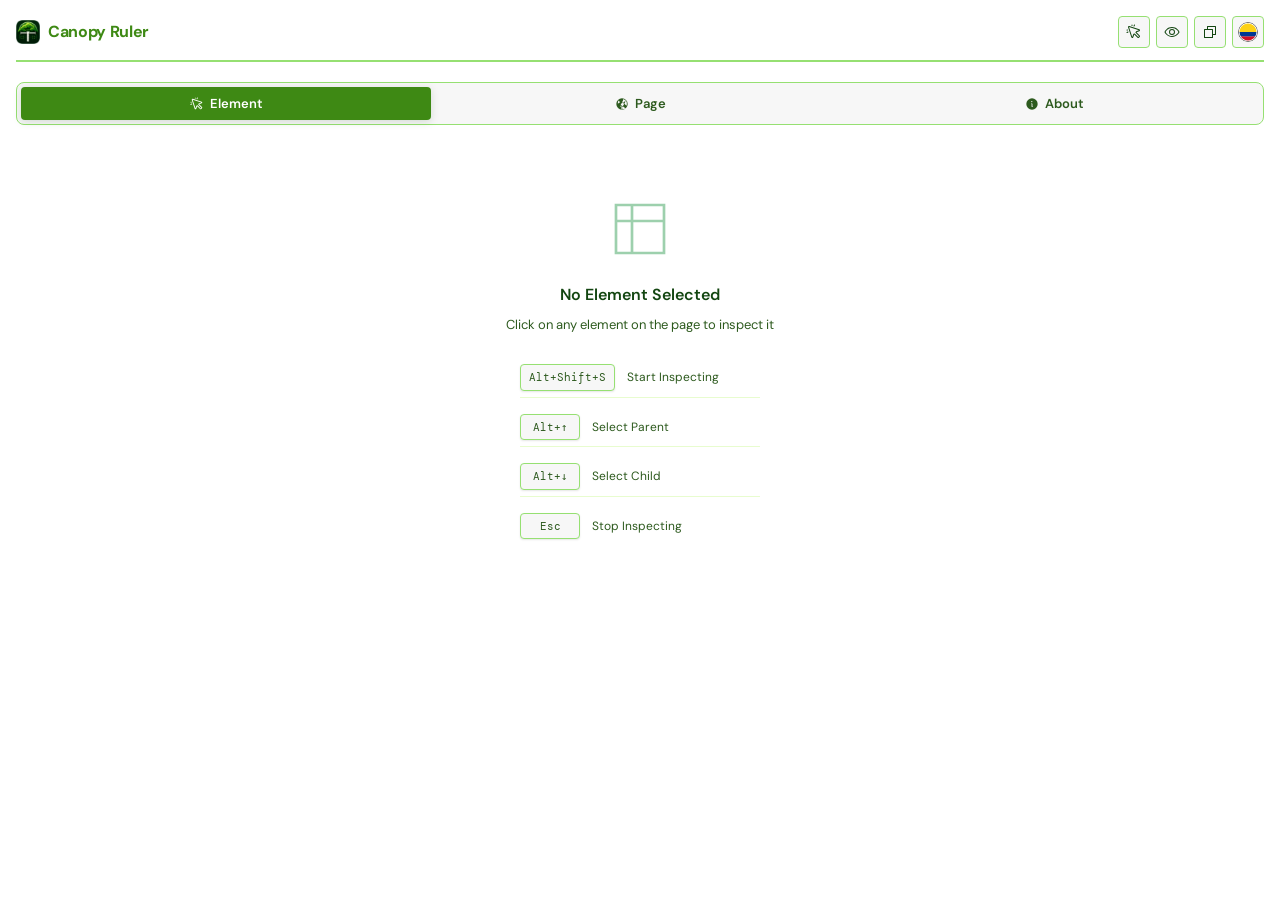
==== sidepanel/index.html @ a096dd89 "Canopy Chrome Extension" ====
<!DOCTYPE html>
<html>
<head>
    <meta charset="utf-8">
    <title>Canopy Ruler</title>
    <link rel="stylesheet" href="styles.css">
    <link rel="preconnect" href="https://fonts.googleapis.com">
    <link rel="preconnect" href="https://fonts.gstatic.com" crossorigin>
    <link href="https://fonts.googleapis.com/css2?family=DM+Sans:ital,opsz,wght@0,9..40,100..1000;1,9..40,100..1000&family=DM+Mono:ital,wght@0,300..500;1,300..500&display=swap" rel="stylesheet">
</head>
<body>
    <div class="container">
        <!-- Header -->
        <div class="header">
            <div class="logo">
                <img src="../images/icon64.png" width="24" height="24" alt="Canopy Ruler" style="display:block;" onerror="this.style.display='none';this.nextElementSibling.style.display='block';">
                <svg xmlns="http://www.w3.org/2000/svg" width="24" height="24" viewBox="0 0 256 256" fill="currentColor" style="display:none;">
                    <path d="M235.32,73.37,182.63,20.69a16,16,0,0,0-22.63,0L20.68,160a16,16,0,0,0,0,22.63l52.69,52.68a16,16,0,0,0,22.63,0L235.32,96A16,16,0,0,0,235.32,73.37ZM84.68,224,32,171.31l32-32,26.34,26.35a8,8,0,0,0,11.32-11.32L75.31,128,96,107.31l26.34,26.35a8,8,0,0,0,11.32-11.32L107.31,96,128,75.31l26.34,26.35a8,8,0,0,0,11.32-11.32L139.31,64l32-32L224,84.69Z"/>
                </svg>
                <span class="title">Canopy Ruler</span>
            </div>
            <div class="actions">
                <button class="btn btn-inspect" id="btn-inspect" title="Start Inspecting">
                    <svg xmlns="http://www.w3.org/2000/svg" width="16" height="16" viewBox="0 0 256 256" fill="currentColor">
                        <path d="M88,24V16a8,8,0,0,1,16,0v8a8,8,0,0,1-16,0ZM16,104h8a8,8,0,0,0,0-16H16a8,8,0,0,0,0,16ZM124.42,39.16a8,8,0,0,0,10.74-3.58l8-16a8,8,0,0,0-14.31-7.16l-8,16A8,8,0,0,0,124.42,39.16Zm-96,81.69-16,8a8,8,0,0,0,7.16,14.31l16-8a8,8,0,1,0-7.16-14.31ZM219.31,184a16,16,0,0,1,0,22.63l-12.68,12.68a16,16,0,0,1-22.63,0L132.7,168,115,214.09c0,.1-.08.21-.13.32a15.83,15.83,0,0,1-14.6,9.59l-.79,0a15.83,15.83,0,0,1-14.41-11L32.8,52.92A16,16,0,0,1,52.92,32.8L213,85.07a16,16,0,0,1,1.41,29.8l-.32.13L168,132.69ZM208,195.31,156.69,144h0a16,16,0,0,1,4.93-26l.32-.14,45.95-17.64L48,48l52.2,159.86,17.65-46c0-.11.08-.22.13-.33a16,16,0,0,1,11.69-9.34,16.72,16.72,0,0,1,3-.28,16,16,0,0,1,11.3,4.69L195.31,208Z"/>
                    </svg>
                </button>
                <button class="btn" id="btn-xray" title="Toggle X-Ray Mode">
                    <svg xmlns="http://www.w3.org/2000/svg" width="16" height="16" viewBox="0 0 256 256" fill="currentColor">
                        <path d="M247.31,124.76c-.35-.79-8.82-19.58-27.65-38.41C194.57,61.26,162.88,48,128,48S61.43,61.26,36.34,86.35C17.51,105.18,9,124,8.69,124.76a8,8,0,0,0,0,6.5c.35.79,8.82,19.57,27.65,38.4C61.43,194.74,93.12,208,128,208s66.57-13.26,91.66-38.34c18.83-18.83,27.3-37.61,27.65-38.4A8,8,0,0,0,247.31,124.76ZM128,192c-30.78,0-57.67-11.19-79.93-33.25A133.47,133.47,0,0,1,25,128,133.33,133.33,0,0,1,48.07,97.25C70.33,75.19,97.22,64,128,64s57.67,11.19,79.93,33.25A133.46,133.46,0,0,1,231.05,128C223.84,141.46,192.43,192,128,192Zm0-112a48,48,0,1,0,48,48A48.05,48.05,0,0,0,128,80Zm0,80a32,32,0,1,1,32-32A32,32,0,0,1,128,160Z"/>
                    </svg>
                </button>
                <button class="btn" id="btn-copy" title="Copy CSS">
                    <svg xmlns="http://www.w3.org/2000/svg" width="16" height="16" viewBox="0 0 256 256" fill="currentColor">
                        <path d="M216,32H88a8,8,0,0,0-8,8V80H40a8,8,0,0,0-8,8V216a8,8,0,0,0,8,8H168a8,8,0,0,0,8-8V176h40a8,8,0,0,0,8-8V40A8,8,0,0,0,216,32ZM160,208H48V96H160Zm48-48H176V88a8,8,0,0,0-8-8H96V48H208Z"/>
                    </svg>
                </button>
                <button class="btn" id="btn-lang" title="Switch language" style="padding:2px;min-width:28px;display:flex;align-items:center;justify-content:center;">
                    <img id="btn-lang-flag" src="../images/colombia.svg" width="20" height="20" style="border-radius:50%;object-fit:cover;" alt="">
                </button>
            </div>
        </div>

        <!-- Tabs -->
        <div class="tabs-container">
            <button class="tab-btn active" id="tab-element" data-tab="element">
                <svg xmlns="http://www.w3.org/2000/svg" width="14" height="14" viewBox="0 0 256 256" fill="currentColor"><path d="M88,24V16a8,8,0,0,1,16,0v8a8,8,0,0,1-16,0ZM16,104h8a8,8,0,0,0,0-16H16a8,8,0,0,0,0,16ZM124.42,39.16a8,8,0,0,0,10.74-3.58l8-16a8,8,0,0,0-14.31-7.16l-8,16A8,8,0,0,0,124.42,39.16Zm-96,81.69-16,8a8,8,0,0,0,7.16,14.31l16-8a8,8,0,1,0-7.16-14.31ZM219.31,184a16,16,0,0,1,0,22.63l-12.68,12.68a16,16,0,0,1-22.63,0L132.7,168,115,214.09c0,.1-.08.21-.13.32a15.83,15.83,0,0,1-14.6,9.59l-.79,0a15.83,15.83,0,0,1-14.41-11L32.8,52.92A16,16,0,0,1,52.92,32.8L213,85.07a16,16,0,0,1,1.41,29.8l-.32.13L168,132.69ZM208,195.31,156.69,144h0a16,16,0,0,1,4.93-26l.32-.14,45.95-17.64L48,48l52.2,159.86,17.65-46c0-.11.08-.22.13-.33a16,16,0,0,1,11.69-9.34,16.72,16.72,0,0,1,3-.28,16,16,0,0,1,11.3,4.69L195.31,208Z"/></svg>
                Elemento
            </button>
            <button class="tab-btn" id="tab-page" data-tab="page">
                <svg xmlns="http://www.w3.org/2000/svg" width="14" height="14" viewBox="0 0 256 256" fill="currentColor"><path d="M128,24A104,104,0,1,0,232,128,104.11,104.11,0,0,0,128,24Zm88,104a87.62,87.62,0,0,1-6.4,32.94L149.26,100.27a168.14,168.14,0,0,0,49.65-35.46A87.82,87.82,0,0,1,216,128ZM152.17,37.71A151.42,151.42,0,0,1,192.64,64a151.42,151.42,0,0,1-22.43,58.81,155.9,155.9,0,0,0-40.48-26.29A155.9,155.9,0,0,0,152.17,37.71ZM128.86,103.83a140.15,140.15,0,0,1,38.42,24.92,140.15,140.15,0,0,1-24.92,38.42,140.15,140.15,0,0,1-38.42-24.92A140.15,140.15,0,0,1,128.86,103.83ZM92.26,97.52a155.9,155.9,0,0,0-40.48,26.29A151.42,151.42,0,0,1,63.36,64,151.42,151.42,0,0,1,92.26,97.52Zm0,60.96a151.42,151.42,0,0,1-28.9,33.52,151.42,151.42,0,0,1,49.65-35.46,168.14,168.14,0,0,0,22.43,58.81,155.9,155.9,0,0,0,40.48,26.29,151.42,151.42,0,0,1-83.66-83.16ZM106.74,218.29a168.14,168.14,0,0,0,35.46-49.65,168.14,168.14,0,0,0,49.65,35.46,87.82,87.82,0,0,1-85.11,14.19Z"/></svg>
                Página
            </button>
            <button class="tab-btn" id="tab-about" data-tab="about">
                <svg xmlns="http://www.w3.org/2000/svg" width="14" height="14" viewBox="0 0 256 256" fill="currentColor"><path d="M128,24A104,104,0,1,0,232,128,104.11,104.11,0,0,0,128,24Zm-4,48a12,12,0,1,1-12,12A12,12,0,0,1,124,72Zm12,112a16,16,0,0,1-16-16V128a8,8,0,0,1,0-16,16,16,0,0,1,16,16v40a8,8,0,0,1,0,16Z"/></svg>
                Acerca de
            </button>
        </div>

        <!-- Tab Content: Elemento -->
        <div id="tab-content-element" class="tab-content active">
            <!-- Empty State -->
            <div id="empty-state" class="empty-state active">
                <div class="empty-icon">
                    <svg width="64" height="64" viewBox="0 0 24 24" fill="none" stroke="currentColor" stroke-width="1">
                        <path d="M3 3h18v18H3zM3 9h18M9 3v18"/>
                    </svg>
                </div>
                <h3>No Element Selected</h3>
                <p>Click on any element on the page to inspect it</p>
                <div class="shortcuts-hint">
                    <div class="shortcut">
                        <kbd>Alt+Shift+S</kbd>
                        <span>Start Inspecting</span>
                    </div>
                    <div class="shortcut">
                        <kbd>Alt+↑</kbd>
                        <span>Select Parent</span>
                    </div>
                    <div class="shortcut">
                        <kbd>Alt+↓</kbd>
                        <span>Select Child</span>
                    </div>
                    <div class="shortcut">
                        <kbd>Esc</kbd>
                        <span>Stop Inspecting</span>
                    </div>
                </div>
            </div>

            <!-- Element Info -->
            <div id="element-info" class="element-info">
                <!-- Size Section -->
                <div class="element-section">
                    <div class="section-header">
                        <span id="el-tag" class="element-badge">div</span>
                        <div class="element-actions">
                            <button class="action-btn" id="btn-parent" title="Select Parent (Alt+↑)">
                                <svg xmlns="http://www.w3.org/2000/svg" width="14" height="14" viewBox="0 0 256 256" fill="currentColor">
                                    <path d="M213.66,165.66a8,8,0,0,1-11.32,0L128,91.31,53.66,165.66a8,8,0,0,1-11.32-11.32l80-80a8,8,0,0,1,11.32,0l80,80A8,8,0,0,1,213.66,165.66Z"/>
                                </svg>
                            </button>
                            <button class="action-btn" id="btn-child" title="Select Child (Alt+↓)">
                                <svg xmlns="http://www.w3.org/2000/svg" width="14" height="14" viewBox="0 0 256 256" fill="currentColor">
                                    <path d="M213.66,101.66l-80,80a8,8,0,0,1-11.32,0l-80-80a8,8,0,0,1,11.32-11.32L128,164.69l74.34-74.35a8,8,0,0,1,11.32,11.32Z"/>
                                </svg>
                            </button>
                            <button class="action-btn" id="btn-copy-selector" title="Copy Selector">
                                <svg width="14" height="14" viewBox="0 0 24 24" fill="none" stroke="currentColor" stroke-width="2">
                                    <rect x="9" y="9" width="13" height="13" rx="2" ry="2"/><path d="M5 15H4a2 2 0 0 1-2-2V4a2 2 0 0 1 2-2h9a2 2 0 0 1 2 2v1"/>
                                </svg>
                            </button>
                        </div>
                    </div>
                    <div class="size-display">
                        <span id="el-width">0</span>
                        <span class="size-separator">×</span>
                        <span id="el-height">0</span>
                    </div>
                </div>

                <!-- Position Section -->
                <div class="element-section">
                    <div class="section-title">Position</div>
                    <div class="position-grid">
                        <div class="position-item">
                            <span class="position-label">X Position</span>
                            <span id="el-x" class="position-value">0px</span>
                        </div>
                        <div class="position-item">
                            <span class="position-label">Y Position</span>
                            <span id="el-y" class="position-value">0px</span>
                        </div>
                    </div>
                </div>

                <!-- Box Model Section -->
                <div class="element-section">
                    <div class="section-title">Modelo de Caja</div>
                    <div class="box-model-container">
                        <div class="box-layer box-margin">
                            <div class="box-label">Margen</div>
                            <div class="box-value" id="bm-margin-top">-</div>
                            <div class="box-middle">
                                <div class="box-value" id="bm-margin-left">-</div>
                                <div class="box-layer box-border">
                                    <div class="box-label">Borde</div>
                                    <div class="box-value" id="bm-border-top">-</div>
                                    <div class="box-middle">
                                        <div class="box-value" id="bm-border-left">-</div>
                                        <div class="box-layer box-padding">
                                            <div class="box-label">Espaciado Interno</div>
                                            <div class="box-value" id="bm-padding-top">-</div>
                                            <div class="box-middle">
                                                <div class="box-value" id="bm-padding-left">-</div>
                                                <div class="box-content">
                                                    <span id="bm-content-width">0</span>
                                                    <span class="box-multiply">×</span>
                                                    <span id="bm-content-height">0</span>
                                                </div>
                                                <div class="box-value" id="bm-padding-right">-</div>
                                            </div>
                                            <div class="box-value" id="bm-padding-bottom">-</div>
                                        </div>
                                        <div class="box-value" id="bm-border-right">-</div>
                                    </div>
                                    <div class="box-value" id="bm-border-bottom">-</div>
                                </div>
                                <div class="box-value" id="bm-margin-right">-</div>
                            </div>
                            <div class="box-value" id="bm-margin-bottom">-</div>
                        </div>
                    </div>
                    <div class="box-sizing-info">
                        <span class="box-sizing-label">box-sizing:</span>
                        <span class="box-sizing-value" id="el-box-sizing">content-box</span>
                    </div>
                </div>

                <!-- Layout Section -->
                <div class="element-section">
                    <div class="section-title">Layout</div>
                    <div class="layout-grid">
                        <div class="layout-item">
                            <span class="layout-label">Display</span>
                            <span id="el-display" class="layout-value">block</span>
                        </div>
                        <div class="layout-item">
                            <span class="layout-label">Position</span>
                            <span id="el-position" class="layout-value">static</span>
                        </div>
                    </div>
                </div>

                <!-- Colors Section -->
                <div class="element-section">
                    <div class="section-title">Colors</div>
                    <div class="colors-grid">
                        <div class="color-item">
                            <span class="color-label">Background</span>
                            <div class="color-row">
                                <div id="el-bg-color" class="color-swatch" style="background: transparent;"></div>
                                <span id="el-bg-value" class="color-value">transparent</span>
                            </div>
                        </div>
                        <div class="color-item">
                            <span class="color-label">Text</span>
                            <div class="color-row">
                                <div id="el-text-color" class="color-swatch" style="background: #000;"></div>
                                <span id="el-text-value" class="color-value">#000000</span>
                            </div>
                        </div>
                    </div>
                </div>

                <!-- Typography Section -->
                <div class="element-section">
                    <div class="section-title">Typography</div>
                    <div class="typo-grid">
                        <div class="typo-item full-width">
                            <span class="typo-label">Font Family</span>
                            <span id="el-font" class="typo-value">inherit</span>
                        </div>
                        <div class="typo-item">
                            <span class="typo-label">Font Size</span>
                            <span id="el-font-size" class="typo-value">16px</span>
                        </div>
                        <div class="typo-item">
                            <span class="typo-label">Font Weight</span>
                            <span id="el-font-weight" class="typo-value">400</span>
                        </div>
                    </div>
                </div>

                <!-- Resources Section -->
                <div class="element-section" id="resources-section" style="display: none;">
                    <div class="section-header">
                        <div class="section-title">Recursos</div>
                        <button class="action-btn" id="btn-download-all" title="Descargar Todo">
                            <svg xmlns="http://www.w3.org/2000/svg" width="14" height="14" viewBox="0 0 256 256" fill="currentColor">
                                <path d="M213.66,122.34l-80,80a8,8,0,0,1-11.32,0l-80-80a8,8,0,0,1,11.32-11.32L120,180.69V40a8,8,0,0,1,16,0V180.69l66.34-69.67a8,8,0,0,1,11.32,11.32ZM216,200H40a8,8,0,0,0,0,16H216a8,8,0,0,0,0-16Z"/>
                            </svg>
                        </button>
                    </div>
                    <div id="resources-grid" class="resources-grid"></div>
                </div>

                <!-- Selector Section -->
                <div class="element-section">
                    <div class="section-header">
                        <div class="section-title">Selector</div>
                        <button class="action-btn" id="btn-copy-html" title="Copy HTML">
                            <svg width="14" height="14" viewBox="0 0 24 24" fill="none" stroke="currentColor" stroke-width="2">
                                <rect x="9" y="9" width="13" height="13" rx="2" ry="2"/>
                                <path d="M5 15H4a2 2 0 0 1-2-2V4a2 2 0 0 1 2-2h9a2 2 0 0 1 2 2v1"/>
                            </svg>
                        </button>
                        <button class="action-btn" id="btn-delete-element" title="Delete Element">
                            <svg width="14" height="14" viewBox="0 0 24 24" fill="none" stroke="currentColor" stroke-width="2">
                                <polyline points="3 6 5 6 21 6"/>
                                <path d="M19 6v14a2 2 0 0 1-2 2H7a2 2 0 0 1-2-2V6m3 0V4a2 2 0 0 1 2-2h4a2 2 0 0 1 2 2v2"/>
                            </svg>
                        </button>
                    </div>
                    <div class="selector-section">
                        <code id="el-selector" class="selector-code">div</code>
                    </div>
                    <div class="selector-row">
                        <span class="selector-label">ID</span>
                        <code id="el-id" class="selector-value">none</code>
                    </div>
                    <div class="selector-row">
                        <span class="selector-label">Class</span>
                        <code id="el-class" class="selector-value">none</code>
                    </div>
                </div>
            </div>
        </div>

        <!-- Tab Content: Página -->
        <div id="tab-content-page" class="tab-content">
            <!-- Page Overview -->
            <div class="page-overview">
                <div class="copyable-item" id="page-title-container">
                    <div class="copyable-label">Título</div>
                    <div class="copyable-value" id="page-title">-</div>
                    <button class="copyable-btn" data-target="page-title" title="Copiar título">
                        <svg width="12" height="12" viewBox="0 0 24 24" fill="none" stroke="currentColor" stroke-width="2">
                            <rect x="9" y="9" width="13" height="13" rx="2" ry="2"/>
                            <path d="M5 15H4a2 2 0 0 1-2-2V4a2 2 0 0 1 2-2h9a2 2 0 0 1 2 2v1"/>
                        </svg>
                    </button>
                </div>
                <div class="copyable-item" id="page-description-container">
                    <div class="copyable-label">Descripción</div>
                    <div class="copyable-value" id="page-description">-</div>
                    <button class="copyable-btn" data-target="page-description" title="Copiar descripción">
                        <svg width="12" height="12" viewBox="0 0 24 24" fill="none" stroke="currentColor" stroke-width="2">
                            <rect x="9" y="9" width="13" height="13" rx="2" ry="2"/>
                            <path d="M5 15H4a2 2 0 0 1-2-2V4a2 2 0 0 1 2-2h9a2 2 0 0 1 2 2v1"/>
                        </svg>
                    </button>
                </div>
                <div class="copyable-item" id="page-url-container">
                    <div class="copyable-label">URL</div>
                    <div class="copyable-value" id="page-url">-</div>
                    <button class="copyable-btn" data-target="page-url" title="Copiar URL">
                        <svg width="12" height="12" viewBox="0 0 24 24" fill="none" stroke="currentColor" stroke-width="2">
                            <rect x="9" y="9" width="13" height="13" rx="2" ry="2"/>
                            <path d="M5 15H4a2 2 0 0 1-2-2V4a2 2 0 0 1 2-2h9a2 2 0 0 1 2 2v1"/>
                        </svg>
                    </button>
                </div>
            </div>

            <!-- Meta Tags Section -->
            <div class="element-section">
                <div class="section-title">Meta Tags & SEO</div>
                <div id="meta-tags-container" class="meta-tags-list">
                    <div class="meta-tag-item">
                        <span class="meta-tag-name">Cargando...</span>
                    </div>
                </div>
            </div>

            <!-- Technologies Section -->
            <div class="element-section">
                <div class="section-header">
                    <div class="section-title">Tecnologías Detectadas</div>
                    <button class="action-btn" id="btn-export-csv" title="Exportar CSV">
                        <svg xmlns="http://www.w3.org/2000/svg" width="14" height="14" viewBox="0 0 256 256" fill="currentColor">
                            <path d="M213.66,122.34l-80,80a8,8,0,0,1-11.32,0l-80-80a8,8,0,0,1,11.32-11.32L120,180.69V40a8,8,0,0,1,16,0V180.69l66.34-69.67a8,8,0,0,1,11.32,11.32ZM216,200H40a8,8,0,0,0,0,16H216a8,8,0,0,0,0-16Z"/>
                        </svg>
                    </button>
                </div>
                <div id="technologies-container" class="technologies-list">
                    <div class="tech-item">
                        <span class="tech-name">Analizando...</span>
                    </div>
                </div>
            </div>

            <!-- Head Tags Section -->
            <div class="element-section">
                <div class="section-title">Etiquetas del Head</div>
                <div id="head-tags-container" class="head-tags-list">
                    <div class="head-tag-item">
                        <span class="head-tag-name">Cargando...</span>
                    </div>
                </div>
            </div>

            <!-- Color Palettes Section -->
            <div class="element-section">
                <div class="section-header">
                    <div class="section-title">Paleta de Colores</div>
                    <button class="action-btn" id="btn-copy-palette" title="Copiar toda la paleta">
                        <svg xmlns="http://www.w3.org/2000/svg" width="14" height="14" viewBox="0 0 256 256" fill="currentColor">
                            <path d="M216,32H88a8,8,0,0,0-8,8V80H40a8,8,0,0,0-8,8V216a8,8,0,0,0,8,8H168a8,8,0,0,0,8-8V176h40a8,8,0,0,0,8-8V40A8,8,0,0,0,216,32ZM160,208H48V96H160Zm48-48H176V88a8,8,0,0,0-8-8H96V48H208Z"/>
                        </svg>
                    </button>
                </div>
                <div id="color-palette-container" class="color-palette">
                    <div class="color-swatch loading">Analizando colores...</div>
                </div>
            </div>
        </div>

        <!-- Tab Content: About -->
        <div id="tab-content-about" class="tab-content" style="padding:16px;text-align:center;">
            <div style="margin-bottom:20px;">
                <img src="../images/icon128.png" width="64" height="64" alt="Canopy Ruler" style="border-radius:14px;box-shadow:0 4px 16px rgba(0,0,0,0.3);" onerror="this.style.display='none';this.nextElementSibling.style.display='block';">
                <svg xmlns="http://www.w3.org/2000/svg" width="64" height="64" viewBox="0 0 256 256" fill="currentColor" style="display:none;margin:0 auto;color:var(--accent);"><path d="M235.32,73.37,182.63,20.69a16,16,0,0,0-22.63,0L20.68,160a16,16,0,0,0,0,22.63l52.69,52.68a16,16,0,0,0,22.63,0L235.32,96A16,16,0,0,0,235.32,73.37ZM84.68,224,32,171.31l32-32,26.34,26.35a8,8,0,0,0,11.32-11.32L75.31,128,96,107.31l26.34,26.35a8,8,0,0,0,11.32-11.32L107.31,96,128,75.31l26.34,26.35a8,8,0,0,0,11.32-11.32L139.31,64l32-32L224,84.69Z"/></svg>
            </div>
            <h2 style="color:var(--text);margin:0 0 4px 0;font-size:18px;">Canopy Ruler</h2>
            <p style="color:var(--accent);font-size:12px;margin:0 0 20px 0;font-weight:600;">v1.0.0</p>

            <div style="text-align:left;color:var(--text-dim);font-size:12px;line-height:1.7;max-width:340px;margin:0 auto;">
                <p style="color:var(--text);font-weight:600;">Inspector web para diseñadores y desarrolladores.</p>
                <p>Explora y depura interfaces web con herramientas de medición de precisión. Inspecciona elementos, extrae CSS, identifica tipografías, captura pantallas y analiza la paleta de colores de cualquier página — todo desde una barra flotante que no interrumpe tu flujo de trabajo.</p>

                <div style="margin:20px 0;">
                    <div style="display:flex;flex-wrap:wrap;gap:4px;">
                        <span class="about-tag">Inspección CSS</span>
                        <span class="about-tag">Modelo de Caja</span>
                        <span class="about-tag">WhatFont</span>
                        <span class="about-tag">Paleta de Colores</span>
                        <span class="about-tag">Reglas</span>
                        <span class="about-tag">Medición</span>
                        <span class="about-tag">X-Ray</span>
                        <span class="about-tag">Captura PNG</span>
                        <span class="about-tag">Selector de Color</span>
                        <span class="about-tag">Grid</span>
                        <span class="about-tag">Breakpoints CSS</span>
                        <span class="about-tag">Diseño Responsive</span>
                        <span class="about-tag">Exportar CSV</span>
                        <span class="about-tag">Descarga de Fuentes</span>
                        <span class="about-tag">Detección de Tecnologías</span>
                        <span class="about-tag">Inglés / Español</span>
                    </div>
                </div>

                <div style="margin:24px 0;padding:16px;background:var(--background);border-radius:8px;border:1px solid var(--border);">
                    <div style="display:flex;align-items:center;gap:12px;margin-bottom:12px;">
                        <div style="width:40px;height:40px;border-radius:50%;background:#3e8914;display:flex;align-items:center;justify-content:center;color:#fff;font-size:18px;font-weight:700;flex-shrink:0;">G</div>
                        <div style="text-align:left;">
                            <div style="color:var(--text);font-weight:600;font-size:13px;">Gustavo Gutiérrez</div>
                            <div style="color:var(--text-dim);font-size:11px;">Bogotá, Colombia</div>
                        </div>
                    </div>
                    <a href="https://www.linkedin.com/in/gustavo-gutierrez-mercado" target="_blank" rel="noopener" style="display:inline-flex;align-items:center;gap:6px;color:var(--accent);text-decoration:none;font-size:12px;padding:6px 12px;border:1px solid var(--accent);border-radius:6px;transition:all 0.15s;">
                        <svg xmlns="http://www.w3.org/2000/svg" width="14" height="14" viewBox="0 0 256 256" fill="currentColor"><path d="M216,24H40A16,16,0,0,0,24,40V216a16,16,0,0,0,16,16H216a16,16,0,0,0,16-16V40A16,16,0,0,0,216,24ZM96,176a8,8,0,0,1-16,0V112a8,8,0,0,1,16,0ZM88,92a12,12,0,1,1,12-12A12,12,0,0,1,88,92Zm96,84a8,8,0,0,1-16,0V140a20,20,0,0,0-40,0v36a8,8,0,0,1-16,0V112a8,8,0,0,1,15.79-1.78A36,36,0,0,1,184,140Z"/></svg>
                        LinkedIn
                    </a>
                </div>

                <p style="font-size:11px;color:var(--text-dim);margin-top:24px;text-align:center;">Hecho con ❤️ en Colombia · Código abierto</p>
            </div>
        </div>
    </div>

    <div id="toast" class="toast">Copied!</div>

    <script src="panel.js"></script>
</body>
</html>
---- sidepanel/styles.css ----
/* Canopy Ruler - Green Forest Theme Side Panel */
/* Clean, non-minified styles */

:root {
    color-scheme: light dark;
    --font-sans: "DM Sans", -apple-system, BlinkMacSystemFont, "Segoe UI", Roboto, sans-serif;
    --font-mono: "DM Mono", ui-monospace, monospace;

    /* Green Forest Palette */
    --forest-black: #134611;
    --forest-green: #3e8914;
    --jungle: #3da35d;
    --light-green: #96e072;
    --frosted-mint: #e8fccf;
    --leaf: #2d5a1e;

    --primary: #1f1f1f;
    --secondary: #74777c;
    --background: #ffffff;
    --surface: #f7f7f7;
    --elevated: #ffffff;
    --text: #134611;
    --text-secondary: #2d5a1e;
    --accent: #3e8914;
    --on-accent: #ffffff;
    --border: #96e072;
    --border-light: #e8fccf;
    --hover: rgba(62, 137, 20, 0.1);

    --text-normal: 13px;
    --text-small: 12px;
    --radius-small: 8px;
    --radius-tiny: 4px;
    --elevation: 0 2px 8px rgba(19, 70, 17, 0.15);
    --elevation-hover: 0 4px 12px rgba(19, 70, 17, 0.2);
}

@media (prefers-color-scheme: dark) {
    :root {
        color-scheme: dark;
        --primary: #eeeeee;
        --secondary: #c7c7c7;
        --background: #0d2e0d;
        --surface: #1a3d1a;
        --elevated: #134611;
        --text: #e8fccf;
        --text-secondary: #96e072;
        --accent: #96e072;
        --on-accent: #134611;
        --border: #3e8914;
        --border-light: #2d5a1e;
        --hover: rgba(150, 224, 114, 0.1);
        --elevation: 0 2px 8px rgba(0, 0, 0, 0.3);
        --elevation-hover: 0 4px 12px rgba(0, 0, 0, 0.4);
    }
}

* {
    box-sizing: border-box;
    margin: 0;
    padding: 0;
}

html, body {
    margin: 0;
    padding: 0;
    height: 100%;
    font-family: var(--font-sans);
    font-size: var(--text-normal);
    background: var(--background);
    color: var(--text);
    line-height: 1.5;
    overflow-x: hidden;
}

body {
    transition: opacity 0.2s;
}

.container {
    padding: 16px;
    display: flex;
    flex-direction: column;
    gap: 16px;
    max-width: 100%;
}

/* Header */
.header {
    display: flex;
    align-items: center;
    justify-content: space-between;
    padding-bottom: 12px;
    border-bottom: 2px solid var(--border);
    margin-bottom: 4px;
}

.logo {
    display: flex;
    align-items: center;
    gap: 8px;
    color: var(--accent);
}

.logo svg {
    stroke: var(--forest-green);
}

.title {
    font-size: 16px;
    font-weight: 700;
    color: var(--accent);
    letter-spacing: -0.02em;
}

.actions {
    display: flex;
    gap: 6px;
}

.btn {
    display: flex;
    align-items: center;
    justify-content: center;
    width: 32px;
    height: 32px;
    background: var(--surface);
    border: 1px solid var(--border);
    border-radius: var(--radius-tiny);
    cursor: pointer;
    color: var(--text);
    transition: all 0.15s ease;
}

.btn:hover {
    background: var(--accent);
    color: var(--on-accent);
    border-color: var(--accent);
    box-shadow: var(--elevation);
}

.btn.active {
    background: var(--forest-green);
    color: white;
    border-color: var(--forest-green);
}

.btn-inspect.active {
    background: #ff4444;
    border-color: #ff4444;
    animation: pulse 2s infinite;
}

@keyframes pulse {
    0%, 100% { opacity: 1; }
    50% { opacity: 0.7; }
}

/* Empty State */
.empty-state {
    display: none;
    flex-direction: column;
    align-items: center;
    justify-content: center;
    text-align: center;
    padding: 40px 20px;
    color: var(--text-secondary);
}

.empty-state.active {
    display: flex;
}

.empty-icon {
    color: var(--jungle);
    opacity: 0.5;
    margin-bottom: 16px;
}

.empty-state h3 {
    font-size: 16px;
    font-weight: 600;
    color: var(--text);
    margin-bottom: 8px;
}

.empty-state p {
    font-size: 13px;
    margin-bottom: 24px;
    color: var(--text-secondary);
}

.shortcuts-hint {
    display: flex;
    flex-direction: column;
    gap: 10px;
    width: 100%;
    max-width: 240px;
}

.shortcut {
    display: flex;
    align-items: center;
    gap: 12px;
    font-size: 12px;
    padding: 6px 0;
    border-bottom: 1px solid var(--border-light);
}

.shortcut:last-child {
    border-bottom: none;
}

kbd {
    display: inline-flex;
    align-items: center;
    justify-content: center;
    min-width: 60px;
    padding: 4px 8px;
    font-family: var(--font-mono);
    font-size: 11px;
    background: var(--surface);
    border: 1px solid var(--border);
    border-radius: var(--radius-tiny);
    box-shadow: 0 1px 2px rgba(0,0,0,0.1);
}

/* Element Info */
.element-info {
    display: none;
    flex-direction: column;
    gap: 12px;
}

.element-info.active {
    display: flex;
}

/* Sections */
.element-section {
    background: var(--surface);
    border: 1px solid var(--border);
    border-radius: var(--radius-small);
    padding: 12px;
    transition: box-shadow 0.15s ease;
}

.element-section:hover {
    box-shadow: var(--elevation);
}

.section-header {
    display: flex;
    align-items: center;
    justify-content: space-between;
    margin-bottom: 12px;
}

.section-title {
    font-size: 11px;
    font-weight: 600;
    text-transform: uppercase;
    letter-spacing: 0.05em;
    color: var(--text-secondary);
    margin-bottom: 10px;
}

/* Element Badge */
.element-badge {
    background: var(--accent);
    color: var(--on-accent);
    padding: 4px 12px;
    border-radius: var(--radius-small);
    font-weight: 600;
    font-size: 14px;
    font-family: var(--font-mono);
}

.element-actions {
    display: flex;
    gap: 6px;
}

.action-btn {
    display: flex;
    align-items: center;
    justify-content: center;
    width: 28px;
    height: 28px;
    background: var(--background);
    border: 1px solid var(--border);
    border-radius: var(--radius-tiny);
    cursor: pointer;
    color: var(--text);
    transition: all 0.15s ease;
}

.action-btn:hover:not(:disabled) {
    background: var(--accent);
    color: var(--on-accent);
    border-color: var(--accent);
}

.action-btn:disabled {
    cursor: not-allowed;
    opacity: 0.3;
}

/* Box Model Visualization */
.box-model-container {
    padding: 8px 0;
}

.box-layer {
    position: relative;
    padding: 8px 16px;
    min-height: 20px;
}

.box-margin {
    background: repeating-linear-gradient(
        45deg,
        rgba(150, 224, 114, 0.05),
        rgba(150, 224, 114, 0.05) 4px,
        rgba(150, 224, 114, 0.1) 4px,
        rgba(150, 224, 114, 0.1) 8px
    );
    border: 1px dashed rgba(150, 224, 114, 0.3);
    border-radius: 2px;
}

.box-border {
    background: rgba(62, 137, 20, 0.15);
    border: 1px solid rgba(62, 137, 20, 0.4);
    border-radius: 2px;
}

.box-padding {
    background: rgba(62, 137, 20, 0.25);
    border: 1px solid rgba(62, 137, 20, 0.5);
    border-radius: 2px;
}

.box-content {
    background: rgba(19, 70, 17, 0.4);
    border: 1px dashed rgba(150, 224, 114, 0.6);
    border-radius: 2px;
    padding: 8px 12px;
    text-align: center;
    font-family: var(--font-mono);
    font-size: 12px;
    font-weight: 600;
    color: var(--frosted-mint);
    min-width: 80px;
    white-space: nowrap;
}

.box-multiply {
    opacity: 0.7;
    margin: 0 2px;
}

.box-label {
    position: absolute;
    top: -1px;
    left: 6px;
    font-size: 9px;
    text-transform: capitalize;
    letter-spacing: 0.02em;
    color: var(--text-secondary);
    opacity: 0.8;
    background: var(--surface);
    padding: 0 4px;
    line-height: 1;
}

.box-value {
    font-size: 10px;
    font-family: var(--font-mono);
    color: var(--text-secondary);
    text-align: center;
    min-width: 16px;
    padding: 2px 0;
}

.box-middle {
    display: flex;
    align-items: center;
    justify-content: center;
    gap: 4px;
}

.box-sizing-info {
    margin-top: 8px;
    padding-top: 8px;
    border-top: 1px solid var(--border-light);
    font-size: 11px;
    text-align: center;
    font-family: var(--font-mono);
}

.box-sizing-label {
    color: var(--text-secondary);
    opacity: 0.7;
}

.box-sizing-value {
    color: var(--accent);
    font-weight: 600;
}

/* Size Display */
.size-display {
    display: flex;
    align-items: center;
    justify-content: center;
    gap: 8px;
    font-size: 28px;
    font-weight: 700;
    color: var(--accent);
    padding: 8px 0;
    font-family: var(--font-mono);
}

.size-separator {
    color: var(--text-secondary);
    opacity: 0.6;
}

/* Info Grid */
.info-grid {
    display: grid;
    grid-template-columns: 1fr 1fr;
    gap: 10px;
}

.info-item {
    display: flex;
    flex-direction: column;
    background: var(--background);
    padding: 10px;
    border-radius: var(--radius-tiny);
    gap: 4px;
    min-width: 0;
    overflow: hidden;
}

.info-label {
    font-size: 10px;
    text-transform: uppercase;
    letter-spacing: 0.05em;
    color: var(--text-secondary);
}

.info-value {
    font-size: 13px;
    font-weight: 600;
    color: var(--accent);
    font-family: var(--font-mono);
    overflow: hidden;
    text-overflow: ellipsis;
    white-space: nowrap;
    max-width: 100%;
    display: block;
}

/* Position Grid */
.position-grid {
    display: grid;
    grid-template-columns: 1fr 1fr;
    gap: 10px;
}

.position-item {
    display: flex;
    flex-direction: column;
    background: var(--background);
    padding: 10px;
    border-radius: var(--radius-tiny);
    gap: 4px;
}

.position-label {
    font-size: 10px;
    text-transform: uppercase;
    letter-spacing: 0.05em;
    color: var(--text-secondary);
}

.position-value {
    font-size: 14px;
    font-weight: 600;
    color: var(--accent);
    font-family: var(--font-mono);
}

/* Layout Grid */
.layout-grid {
    display: grid;
    grid-template-columns: 1fr 1fr;
    gap: 10px;
}

.layout-item {
    display: flex;
    flex-direction: column;
    background: var(--background);
    padding: 10px;
    border-radius: var(--radius-tiny);
    gap: 4px;
    min-width: 0;
    overflow: hidden;
}

.layout-label {
    font-size: 10px;
    text-transform: uppercase;
    letter-spacing: 0.05em;
    color: var(--text-secondary);
}

.layout-value {
    font-size: 12px;
    font-weight: 500;
    color: var(--accent);
    font-family: var(--font-mono);
    overflow: hidden;
    text-overflow: ellipsis;
    white-space: nowrap;
    max-width: 100%;
    display: block;
}

/* Colors Grid */
.colors-grid {
    display: flex;
    flex-direction: column;
    gap: 12px;
}

.color-item {
    display: flex;
    flex-direction: column;
    gap: 6px;
}

.color-label {
    font-size: 10px;
    text-transform: uppercase;
    letter-spacing: 0.05em;
    color: var(--text-secondary);
}

.color-row {
    display: flex;
    align-items: center;
    gap: 10px;
}

.color-swatch {
    width: 28px;
    height: 28px;
    border-radius: var(--radius-tiny);
    border: 2px solid var(--border);
    box-shadow: inset 0 0 0 1px rgba(0,0,0,0.1);
    flex-shrink: 0;
}

.color-value {
    font-family: var(--font-mono);
    font-size: 12px;
    color: var(--accent);
    font-weight: 500;
    overflow: hidden;
    text-overflow: ellipsis;
    white-space: nowrap;
    max-width: 100%;
    display: block;
}

/* Typography Grid */
.typo-grid {
    display: grid;
    grid-template-columns: 1fr 1fr;
    gap: 10px;
}

.typo-item {
    display: flex;
    flex-direction: column;
    background: var(--background);
    padding: 10px;
    border-radius: var(--radius-tiny);
    gap: 4px;
    min-width: 0;
    overflow: hidden;
    cursor: pointer;
    transition: background 0.15s ease;
}

.typo-item:hover {
    background: var(--hover);
}

.typo-item.full-width {
    grid-column: 1 / -1;
}

.typo-label {
    font-size: 10px;
    text-transform: uppercase;
    letter-spacing: 0.05em;
    color: var(--text-secondary);
}

.typo-value {
    font-size: 11px;
    font-weight: 500;
    color: var(--accent);
    overflow: hidden;
    text-overflow: ellipsis;
    white-space: nowrap;
    font-family: var(--font-mono);
    max-width: 100%;
    display: block;
    user-select: text;
}

.typo-item:hover .typo-value {
    color: var(--forest-black);
}

/* Selector Section */
.selector-section {
    margin-bottom: 10px;
}

.selector-code {
    display: block;
    background: var(--background);
    padding: 10px;
    border-radius: var(--radius-tiny);
    font-family: var(--font-mono);
    font-size: 12px;
    color: var(--accent);
    word-break: break-word;
    overflow-wrap: break-word;
    border: 1px solid var(--border);
    max-width: 100%;
    overflow: hidden;
    text-overflow: ellipsis;
}

.selector-row {
    display: flex;
    align-items: center;
    gap: 10px;
    margin-top: 8px;
}

.selector-label {
    font-size: 10px;
    text-transform: uppercase;
    letter-spacing: 0.05em;
    color: var(--text-secondary);
    min-width: 45px;
}

.selector-value {
    font-family: var(--font-mono);
    font-size: 11px;
    color: var(--accent);
    background: var(--background);
    padding: 4px 10px;
    border-radius: var(--radius-tiny);
    border: 1px solid var(--border);
    word-break: break-word;
    overflow-wrap: break-word;
    max-width: 100%;
    display: block;
}

/* Toast */
.toast {
    position: fixed;
    bottom: 20px;
    left: 50%;
    transform: translateX(-50%) translateY(20px);
    background: var(--forest-black);
    color: white;
    padding: 10px 20px;
    border-radius: 20px;
    font-size: 13px;
    font-weight: 500;
    box-shadow: var(--elevation);
    z-index: 1000;
    opacity: 0;
    transition: all 0.3s ease;
    pointer-events: none;
}

.toast.show {
    opacity: 1;
    transform: translateX(-50%) translateY(0);
}

/* Tabs */
.tabs-container {
    display: flex;
    gap: 4px;
    margin-bottom: 16px;
    padding: 4px;
    background: var(--surface);
    border-radius: var(--radius-small);
    border: 1px solid var(--border);
}

.tab-btn {
    flex: 1;
    display: flex;
    align-items: center;
    justify-content: center;
    gap: 6px;
    padding: 8px 12px;
    border: none;
    border-radius: var(--radius-tiny);
    background: transparent;
    color: var(--text-secondary);
    font-family: var(--font-sans);
    font-size: 13px;
    font-weight: 600;
    cursor: pointer;
    transition: all 0.15s ease;
}

.tab-btn:hover {
    background: var(--hover);
    color: var(--text);
}

.tab-btn.active {
    background: var(--accent);
    color: var(--on-accent);
    box-shadow: var(--elevation);
}

/* Tab Content */
.tab-content {
    display: none;
    flex-direction: column;
    gap: 12px;
}

.tab-content.active {
    display: flex;
}

/* Page Overview */
.page-overview {
    display: flex;
    flex-direction: column;
    gap: 12px;
    margin-bottom: 4px;
}

.copyable-item {
    display: flex;
    align-items: flex-start;
    gap: 8px;
    padding: 10px 12px;
    background: var(--surface);
    border: 1px solid var(--border);
    border-radius: var(--radius-small);
    transition: all 0.15s ease;
}

.copyable-item:hover {
    box-shadow: var(--elevation);
    border-color: var(--accent);
}

.copyable-label {
    font-size: 10px;
    text-transform: uppercase;
    letter-spacing: 0.05em;
    color: var(--text-secondary);
    opacity: 0.8;
    min-width: 70px;
    flex-shrink: 0;
    padding-top: 2px;
}

.copyable-value {
    flex: 1;
    font-size: 12px;
    color: var(--text);
    word-break: break-all;
    overflow-wrap: break-word;
    line-height: 1.4;
    font-family: var(--font-mono);
    max-height: 60px;
    overflow-y: auto;
}

.copyable-btn {
    flex-shrink: 0;
    width: 24px;
    height: 24px;
    display: flex;
    align-items: center;
    justify-content: center;
    background: var(--background);
    border: 1px solid var(--border);
    border-radius: var(--radius-tiny);
    color: var(--text-secondary);
    cursor: pointer;
    transition: all 0.15s ease;
    margin-top: -2px;
}

.copyable-btn:hover {
    background: var(--accent);
    color: var(--on-accent);
    border-color: var(--accent);
}

/* Resources Grid */
.resources-grid {
    display: grid;
    grid-template-columns: repeat(3, 1fr);
    gap: 8px;
    max-height: 200px;
    overflow-y: auto;
}

.resource-item {
    position: relative;
    aspect-ratio: 1;
    background: var(--background);
    border: 1px solid var(--border);
    border-radius: var(--radius-tiny);
    overflow: hidden;
    cursor: pointer;
    transition: all 0.15s ease;
}

.resource-item:hover {
    border-color: var(--accent);
    box-shadow: var(--elevation);
}

.resource-item img,
.resource-item svg {
    width: 100%;
    height: 100%;
    object-fit: contain;
    padding: 4px;
}

.resource-item .resource-type {
    position: absolute;
    bottom: 0;
    left: 0;
    right: 0;
    background: rgba(19, 70, 17, 0.9);
    color: var(--frosted-mint);
    font-size: 9px;
    padding: 2px 4px;
    text-align: center;
    text-transform: uppercase;
}

/* Meta Tags List */
.meta-tags-list,
.head-tags-list {
    display: flex;
    flex-direction: column;
    gap: 8px;
}

.meta-tag-item,
.head-tag-item {
    display: flex;
    align-items: flex-start;
    gap: 8px;
    padding: 8px 10px;
    background: var(--background);
    border-radius: var(--radius-tiny);
    border-left: 3px solid var(--accent);
}

.meta-tag-name,
.head-tag-name {
    font-size: 11px;
    font-weight: 600;
    color: var(--text-secondary);
    text-transform: uppercase;
    letter-spacing: 0.03em;
    min-width: 100px;
    flex-shrink: 0;
}

.meta-tag-value,
.head-tag-value {
    flex: 1;
    font-size: 12px;
    color: var(--text);
    word-break: break-all;
    overflow-wrap: break-word;
    font-family: var(--font-mono);
    line-height: 1.4;
}

/* Technologies List */
.technologies-list {
    display: flex;
    flex-direction: column;
    gap: 10px;
}

.tech-group {
    display: flex;
    flex-direction: column;
}

.tech-group-header {
    display: flex;
    align-items: center;
    justify-content: space-between;
    padding: 8px 12px;
    background: var(--background);
    border: 1px solid var(--border);
    border-radius: var(--radius-tiny);
    font-size: 11px;
    font-weight: 600;
    text-transform: uppercase;
    letter-spacing: 0.03em;
    color: var(--text-secondary);
    cursor: pointer;
    transition: all 0.15s ease;
    user-select: none;
}

.tech-group-header:hover {
    background: var(--accent);
    color: var(--on-accent);
    border-color: var(--accent);
}

.tech-group-arrow {
    font-size: 14px;
    margin-left: auto;
    transition: transform 0.15s ease;
}

.tech-group-body {
    display: flex;
    flex-wrap: wrap;
    gap: 6px;
    padding: 8px 4px 4px 4px;
}

.tech-item {
    display: inline-flex;
    align-items: center;
    gap: 6px;
    padding: 5px 10px;
    background: var(--background);
    border: 1px solid var(--border);
    border-radius: 20px;
    font-size: 11px;
    color: var(--text);
    transition: all 0.15s ease;
}

.tech-item:hover {
    background: var(--accent);
    color: var(--on-accent);
    border-color: var(--accent);
}

.tech-item.detected {
    background: rgba(62, 137, 20, 0.15);
    border-color: var(--forest-green);
    color: var(--forest-green);
    font-weight: 600;
}

/* Head Tags collapsible groups */
.head-tags-list {
    display: flex;
    flex-direction: column;
    gap: 8px;
}

.ht-group {
    display: flex;
    flex-direction: column;
}

.ht-group-header {
    display: flex;
    align-items: center;
    gap: 4px;
    padding: 6px 10px;
    background: var(--background);
    border: 1px solid var(--border);
    border-radius: var(--radius-tiny);
    font-size: 11px;
    font-weight: 600;
    text-transform: uppercase;
    letter-spacing: 0.02em;
    color: var(--text-secondary);
    cursor: pointer;
    transition: all 0.15s ease;
    user-select: none;
}

.ht-group-header:hover {
    background: var(--accent);
    color: var(--on-accent);
    border-color: var(--accent);
}

.ht-group-arrow {
    font-size: 14px;
    transition: transform 0.15s ease;
}

.ht-group-count {
    font-weight: 400;
    opacity: 0.6;
    font-size: 10px;
}

.ht-group-body {
    display: flex;
    flex-direction: column;
    gap: 4px;
    padding: 4px 0 0 8px;
    border-left: 2px solid var(--border);
    margin-left: 6px;
    margin-top: 4px;
    margin-bottom: 2px;
    max-height: 300px;
    overflow-y: auto;
}

.head-tag-item {
    display: flex;
    align-items: flex-start;
    gap: 6px;
    padding: 4px 8px;
    background: var(--background);
    border-radius: var(--radius-tiny);
    font-size: 11px;
}

.head-tag-name {
    font-size: 10px;
    font-weight: 600;
    color: var(--text-secondary);
    text-transform: uppercase;
    letter-spacing: 0.02em;
    min-width: 60px;
    flex-shrink: 0;
}

.head-tag-value {
    flex: 1;
    color: var(--text);
    word-break: break-all;
    overflow-wrap: break-word;
    font-family: var(--font-mono);
    line-height: 1.4;
    font-size: 10px;
}

/* Scrollbar */
::-webkit-scrollbar {
    width: 6px;
}

::-webkit-scrollbar-track {
    background: var(--background);
}

::-webkit-scrollbar-thumb {
    background: var(--border);
    border-radius: 3px;
}

::-webkit-scrollbar-thumb:hover {
    background: var(--jungle);
}

/* About Page Tags */
.about-tag {
    display: inline-block;
    padding: 2px 8px;
    background: var(--background);
    border: 1px solid var(--border);
    border-radius: 10px;
    font-size: 10px;
    color: var(--text-dim);
    white-space: nowrap;
}

/* Color Palette */
.color-palette {
    display: flex;
    flex-wrap: wrap;
    gap: 3px;
}

.color-swatch {
    position: relative;
    width: 42px;
    height: 42px;
    border-radius: 6px;
    cursor: pointer;
    transition: transform 0.15s ease, box-shadow 0.15s ease;
    border: 2px solid transparent;
    flex-shrink: 0;
    display: flex;
    align-items: center;
    justify-content: center;
}

.color-swatch:hover {
    transform: scale(1.25);
    z-index: 10;
    box-shadow: 0 4px 16px rgba(0,0,0,0.4);
    border-color: rgba(255,255,255,0.4);
}

.color-swatch:active {
    transform: scale(1.15);
}

.color-swatch .swatch-hex {
    font-size: 9px;
    font-family: monospace;
    font-weight: 600;
    letter-spacing: 0.03em;
    opacity: 0;
    transition: opacity 0.12s ease;
    pointer-events: none;
    text-shadow: 0 1px 2px rgba(0,0,0,0.5);
    text-align: center;
    line-height: 1.1;
    word-break: break-all;
    padding: 2px;
}

.color-swatch:hover .swatch-hex {
    opacity: 1;
}

.color-swatch .swatch-copied {
    position: absolute;
    inset: 0;
    display: flex;
    align-items: center;
    justify-content: center;
    background: rgba(0,0,0,0.5);
    border-radius: 4px;
    font-size: 9px;
    font-weight: 600;
    opacity: 0;
    transition: opacity 0.2s ease;
    pointer-events: none;
}

.color-swatch .swatch-copied.show {
    opacity: 1;
}

.color-swatch.loading {
    width: auto;
    height: auto;
    padding: 12px 16px;
    background: var(--background);
    border: 1px dashed var(--border);
    color: var(--text-dim);
    font-size: 12px;
    cursor: default;
    transform: none;
    box-shadow: none;
}

#color-palette-container {
    margin-top: 2px;
}

/* Responsive */
@media (max-width: 300px) {
    .container {
        padding: 12px;
    }
    
    .size-display {
        font-size: 22px;
    }
    
    .info-grid,
    .position-grid,
    .layout-grid,
    .typo-grid {
        grid-template-columns: 1fr;
    }
}
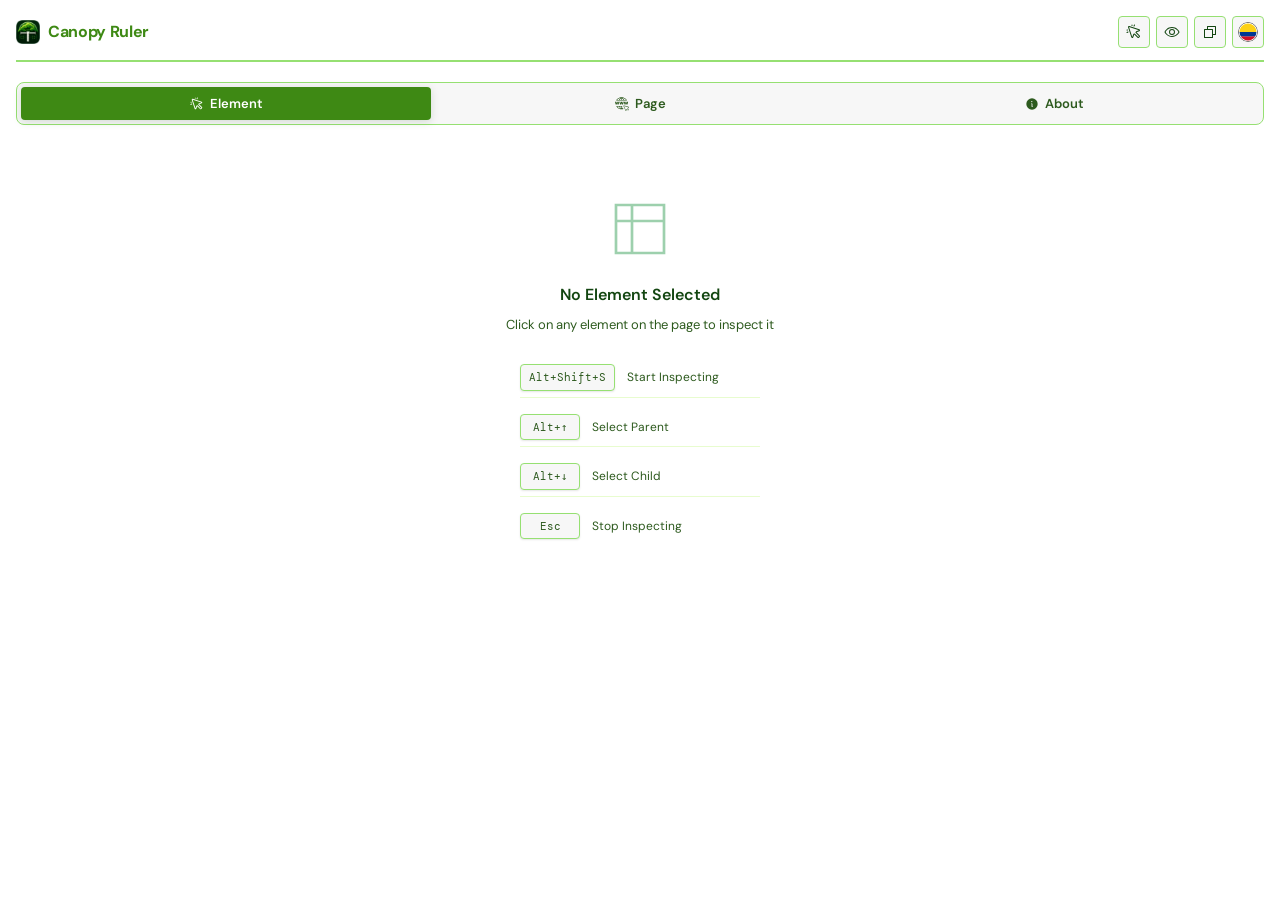
==== commit 1e9fef3e: "feat: v1.0.1 — Draw & Annotate, server-side tech detection, About tab, and fixes Features: - Draw & " ====
--- a/sidepanel/index.html
+++ b/sidepanel/index.html
@@ -48,7 +48,7 @@
                 Elemento
             </button>
             <button class="tab-btn" id="tab-page" data-tab="page">
-                <svg xmlns="http://www.w3.org/2000/svg" width="14" height="14" viewBox="0 0 256 256" fill="currentColor"><path d="M128,24A104,104,0,1,0,232,128,104.11,104.11,0,0,0,128,24Zm88,104a87.62,87.62,0,0,1-6.4,32.94L149.26,100.27a168.14,168.14,0,0,0,49.65-35.46A87.82,87.82,0,0,1,216,128ZM152.17,37.71A151.42,151.42,0,0,1,192.64,64a151.42,151.42,0,0,1-22.43,58.81,155.9,155.9,0,0,0-40.48-26.29A155.9,155.9,0,0,0,152.17,37.71ZM128.86,103.83a140.15,140.15,0,0,1,38.42,24.92,140.15,140.15,0,0,1-24.92,38.42,140.15,140.15,0,0,1-38.42-24.92A140.15,140.15,0,0,1,128.86,103.83ZM92.26,97.52a155.9,155.9,0,0,0-40.48,26.29A151.42,151.42,0,0,1,63.36,64,151.42,151.42,0,0,1,92.26,97.52Zm0,60.96a151.42,151.42,0,0,1-28.9,33.52,151.42,151.42,0,0,1,49.65-35.46,168.14,168.14,0,0,0,22.43,58.81,155.9,155.9,0,0,0,40.48,26.29,151.42,151.42,0,0,1-83.66-83.16ZM106.74,218.29a168.14,168.14,0,0,0,35.46-49.65,168.14,168.14,0,0,0,49.65,35.46,87.82,87.82,0,0,1-85.11,14.19Z"/></svg>
+                <svg xmlns="http://www.w3.org/2000/svg" width="14" height="14" viewBox="0 0 122.88 119.94" fill="currentColor"><path d="M70.63 95.17q-2.62 2.52-5.56 5l.54-.09 1.69-.3a46 46 0 0 0 4.54-1.16l.34-.1 1.07 2.29 1.2 2.58-1.07.34a52 52 0 0 1-5.08 1.3q-2.58.53-5.25.79a56.605 56.605 0 0 1-10.82 0c-1.78-.17-3.52-.44-5.25-.79a47 47 0 0 1-5-1.26 51 51 0 0 1-4.85-1.77H37l-.09-.06q-2.34-1-4.55-2.21c-1.53-.82-3-1.72-4.44-2.67a45 45 0 0 1-4-3 54 54 0 0 1-3.8-3.44 46 46 0 0 1-3.4-3.73 50 50 0 0 1-3-4.08A51 51 0 0 1 11 78.4c-.29-.53-.57-1.07-.84-1.61h53.2a13.7 13.7 0 0 0 .6 3c.09.27.18.55.29.82l.62 1.52h-4.54v15.11c2.88-2.4 5.54-4.81 8-7.23.77 1.72 1.56 3.44 2.35 5.16ZM6 65.14 0 41h8.68l2.76 14.72h.19L14.71 41h8.43l3.21 14.59h.18L29.18 41h8.67l-6 24.15h-9.4l-3.4-13h-.25l-3.39 13Zm38.73 0L38.74 41h8.67l2.77 14.72h.19L53.45 41h8.43l3.21 14.59h.18L67.91 41h8.68l-6 24.15h-9.41l-3.39-13h-.25l-3.4 13Zm38.74 0L77.48 41h8.67l2.77 14.72h.18L92.19 41h8.43l3.21 14.59h.17L106.65 41h8.68l-6 24.15h-9.41l-3.39-13h-.25l-3.4 13Zm33.12 50.49a3.1 3.1 0 0 1-.9.61 3.3 3.3 0 0 1-1.05.27 3.2 3.2 0 0 1-1.23-.14 3.1 3.1 0 0 1-1.08-.59l-8.91-7.56-3 7.51a10.5 10.5 0 0 1-.91 1.73 7.4 7.4 0 0 1-1.16 1.35 3.67 3.67 0 0 1-5.76-.63 7 7 0 0 1-.71-1.25C86.51 103.51 79.32 90.13 74 76.68a2.39 2.39 0 0 1 2.65-3.25c12.89 2.39 29.58 7.83 42.69 11.31 4.07 1.07 4.73 4.66 1.72 7.44a9 9 0 0 1-1.56 1.17c-2.31 1.31-4.65 2.82-6.93 4.21l8.87 7.6a3.2 3.2 0 0 1 .76 1v.06a3 3 0 0 1 .3 1.13 3.6 3.6 0 0 1-.13 1.18 3.6 3.6 0 0 1-.55 1.08 71 71 0 0 1-5.17 6Zm-2.29-2.95 4.29-5c-1.89-1.63-9.95-7.91-10.83-9.43a1.84 1.84 0 0 1 .65-2.49c2.8-1.56 6.42-3.74 9.08-5.52a6 6 0 0 0 .94-.68 3.5 3.5 0 0 0 .58-.67l.12-.23-.24-.14a3.5 3.5 0 0 0-.58-.2L78.42 77.71l16.76 37.76a4 4 0 0 0 .29.53l.17.22.21-.15a3 3 0 0 0 .57-.68 5.7 5.7 0 0 0 .52-1c1.26-3.08 2.68-7.28 4.15-10.12l.18-.25a1.83 1.83 0 0 1 2.58-.21l10.49 8.89ZM50.29 100.2a113 113 0 0 1-9.15-8.66 81 81 0 0 1-7.72-9.45H19.74c.56.75 1.15 1.47 1.76 2.17.76.88 1.56 1.74 2.39 2.57q1.63 1.64 3.38 3.06a45 45 0 0 0 3.65 2.71 44 44 0 0 0 3.94 2.4q2 1.11 4.26 2h.14c1.41.59 2.85 1.12 4.31 1.57a42 42 0 0 0 4.52 1.14c.56.11 1.13.21 1.69.3l.51.08ZM19.68 24h14.53a92 92 0 0 1 7.58-9.41 124 124 0 0 1 8.9-8.8l-.77.11c-.63.1-1.25.21-1.86.34A46 46 0 0 0 43.5 7.4a42 42 0 0 0-4.4 1.63q-2.21.94-4.24 2t-4 2.38a45 45 0 0 0-3.65 2.71c-1.17.95-2.29 2-3.38 3.06-.83.83-1.63 1.69-2.39 2.57-.62.71-1.22 1.44-1.79 2.2Zm45-18.17q4.89 4.39 8.87 8.76A90 90 0 0 1 81.12 24h14.5c-.56-.74-1.15-1.47-1.76-2.17-.75-.87-1.56-1.73-2.4-2.57q-1.63-1.63-3.37-3.06a44 44 0 0 0-3.65-2.71q-1.89-1.27-3.94-2.38t-4.26-2.02L76.15 9c-1.42-.59-2.86-1.12-4.32-1.57a43 43 0 0 0-4.56-1.13c-.64-.13-1.27-.24-1.88-.3l-.7-.11ZM47 1.05q2.58-.53 5.25-.79a56.5 56.5 0 0 1 10.82 0c1.79.17 3.52.44 5.25.79a48 48 0 0 1 5 1.27 51 51 0 0 1 4.88 1.77h.11l.09.05Q80.74 5.2 83 6.4c1.52.83 3 1.72 4.42 2.66a47 47 0 0 1 4 3q2 1.63 3.79 3.44a48 48 0 0 1 3.4 3.73 50 50 0 0 1 3 4.08c1 1.42 1.84 2.88 2.66 4.39.29.53.57 1.07.84 1.61h-95c.28-.54.56-1.09.85-1.62.82-1.51 1.71-3 2.64-4.38s1.93-2.74 3-4 2.24-2.6 3.44-3.8a50 50 0 0 1 3.73-3.4 51 51 0 0 1 4.09-3c1.41-1 2.88-1.84 4.38-2.65S35.39 4.85 37 4.17a49 49 0 0 1 5-1.82 52 52 0 0 1 5-1.3m13.33 8.06V24h14.23a95 95 0 0 0-6.37-7.4q-3.57-3.73-7.86-7.52ZM55 97.24V82.09H40a83 83 0 0 0 6.67 7.56A112 112 0 0 0 55 97.24M55 24V9.11q-4.29 3.78-7.86 7.52A95 95 0 0 0 40.77 24Z"/></svg>
                 Página
             </button>
             <button class="tab-btn" id="tab-about" data-tab="about">
@@ -372,31 +372,15 @@
                 <img src="../images/icon128.png" width="64" height="64" alt="Canopy Ruler" style="border-radius:14px;box-shadow:0 4px 16px rgba(0,0,0,0.3);" onerror="this.style.display='none';this.nextElementSibling.style.display='block';">
                 <svg xmlns="http://www.w3.org/2000/svg" width="64" height="64" viewBox="0 0 256 256" fill="currentColor" style="display:none;margin:0 auto;color:var(--accent);"><path d="M235.32,73.37,182.63,20.69a16,16,0,0,0-22.63,0L20.68,160a16,16,0,0,0,0,22.63l52.69,52.68a16,16,0,0,0,22.63,0L235.32,96A16,16,0,0,0,235.32,73.37ZM84.68,224,32,171.31l32-32,26.34,26.35a8,8,0,0,0,11.32-11.32L75.31,128,96,107.31l26.34,26.35a8,8,0,0,0,11.32-11.32L107.31,96,128,75.31l26.34,26.35a8,8,0,0,0,11.32-11.32L139.31,64l32-32L224,84.69Z"/></svg>
             </div>
-            <h2 style="color:var(--text);margin:0 0 4px 0;font-size:18px;">Canopy Ruler</h2>
-            <p style="color:var(--accent);font-size:12px;margin:0 0 20px 0;font-weight:600;">v1.0.0</p>
+            <h2 id="about-title" style="color:var(--text);margin:0 0 4px 0;font-size:18px;">Canopy Ruler</h2>
+            <p id="about-version" style="color:var(--accent);font-size:12px;margin:0 0 20px 0;font-weight:600;">v1.0.1</p>
 
             <div style="text-align:left;color:var(--text-dim);font-size:12px;line-height:1.7;max-width:340px;margin:0 auto;">
-                <p style="color:var(--text);font-weight:600;">Inspector web para diseñadores y desarrolladores.</p>
-                <p>Explora y depura interfaces web con herramientas de medición de precisión. Inspecciona elementos, extrae CSS, identifica tipografías, captura pantallas y analiza la paleta de colores de cualquier página — todo desde una barra flotante que no interrumpe tu flujo de trabajo.</p>
+                <p id="about-tagline" style="color:var(--text);font-weight:600;">Inspector web para diseñadores y desarrolladores.</p>
+                <p id="about-description">Explora y depura interfaces web con herramientas de medición de precisión. Inspecciona elementos, extrae CSS, identifica tipografías, captura pantallas y analiza la paleta de colores de cualquier página — todo desde una barra flotante que no interrumpe tu flujo de trabajo.</p>
 
                 <div style="margin:20px 0;">
-                    <div style="display:flex;flex-wrap:wrap;gap:4px;">
-                        <span class="about-tag">Inspección CSS</span>
-                        <span class="about-tag">Modelo de Caja</span>
-                        <span class="about-tag">WhatFont</span>
-                        <span class="about-tag">Paleta de Colores</span>
-                        <span class="about-tag">Reglas</span>
-                        <span class="about-tag">Medición</span>
-                        <span class="about-tag">X-Ray</span>
-                        <span class="about-tag">Captura PNG</span>
-                        <span class="about-tag">Selector de Color</span>
-                        <span class="about-tag">Grid</span>
-                        <span class="about-tag">Breakpoints CSS</span>
-                        <span class="about-tag">Diseño Responsive</span>
-                        <span class="about-tag">Exportar CSV</span>
-                        <span class="about-tag">Descarga de Fuentes</span>
-                        <span class="about-tag">Detección de Tecnologías</span>
-                        <span class="about-tag">Inglés / Español</span>
+                    <div id="about-tags" style="display:flex;flex-wrap:wrap;gap:4px;">
                     </div>
                 </div>
 
@@ -404,17 +388,37 @@
                     <div style="display:flex;align-items:center;gap:12px;margin-bottom:12px;">
                         <div style="width:40px;height:40px;border-radius:50%;background:#3e8914;display:flex;align-items:center;justify-content:center;color:#fff;font-size:18px;font-weight:700;flex-shrink:0;">G</div>
                         <div style="text-align:left;">
-                            <div style="color:var(--text);font-weight:600;font-size:13px;">Gustavo Gutiérrez</div>
-                            <div style="color:var(--text-dim);font-size:11px;">Bogotá, Colombia</div>
+                            <div id="about-author" style="color:var(--text);font-weight:600;font-size:13px;">Gustavo Gutiérrez</div>
+                            <div id="about-location" style="color:var(--text-dim);font-size:11px;">Bogotá, Colombia</div>
                         </div>
                     </div>
                     <a href="https://www.linkedin.com/in/gustavo-gutierrez-mercado" target="_blank" rel="noopener" style="display:inline-flex;align-items:center;gap:6px;color:var(--accent);text-decoration:none;font-size:12px;padding:6px 12px;border:1px solid var(--accent);border-radius:6px;transition:all 0.15s;">
                         <svg xmlns="http://www.w3.org/2000/svg" width="14" height="14" viewBox="0 0 256 256" fill="currentColor"><path d="M216,24H40A16,16,0,0,0,24,40V216a16,16,0,0,0,16,16H216a16,16,0,0,0,16-16V40A16,16,0,0,0,216,24ZM96,176a8,8,0,0,1-16,0V112a8,8,0,0,1,16,0ZM88,92a12,12,0,1,1,12-12A12,12,0,0,1,88,92Zm96,84a8,8,0,0,1-16,0V140a20,20,0,0,0-40,0v36a8,8,0,0,1-16,0V112a8,8,0,0,1,15.79-1.78A36,36,0,0,1,184,140Z"/></svg>
-                        LinkedIn
+                        <span id="about-linkedin-label">LinkedIn</span>
                     </a>
-                </div>
-
-                <p style="font-size:11px;color:var(--text-dim);margin-top:24px;text-align:center;">Hecho con ❤️ en Colombia · Código abierto</p>
+                    <a href="https://github.com/GustavoGutierrez/canopy-ruler" target="_blank" rel="noopener" style="display:inline-flex;align-items:center;gap:6px;color:var(--accent);text-decoration:none;font-size:12px;padding:6px 12px;border:1px solid var(--accent);border-radius:6px;transition:all 0.15s;">
+                        <svg xmlns="http://www.w3.org/2000/svg" width="14" height="14" viewBox="0 0 256 256" fill="currentColor"><path d="M208.31,75.68A59.78,59.78,0,0,0,202.93,28,8,8,0,0,0,196,24a59.75,59.75,0,0,0-48,24H124A59.75,59.75,0,0,0,76,24a8,8,0,0,0-6.93,4,59.78,59.78,0,0,0-5.38,47.68A58.14,58.14,0,0,0,56,104v8a56.06,56.06,0,0,0,48.44,55.47A39.8,39.8,0,0,0,96,192v8H72a24,24,0,0,1-24-24A40,40,0,0,0,8,136a8,8,0,0,0,0,16,24,24,0,0,1,24,24,40,40,0,0,0,40,40H96v16a8,8,0,0,0,16,0V192a24,24,0,0,1,48,0v40a8,8,0,0,0,16,0V192a39.8,39.8,0,0,0-8.44-24.53A56.06,56.06,0,0,0,216,112v-8A58.14,58.14,0,0,0,208.31,75.68Z"/></svg>
+                        GitHub
+                    </a>
+                </div>
+
+                <p id="about-footer" style="font-size:11px;color:var(--text-dim);margin-top:24px;text-align:center;">Hecho con ❤️ en Colombia · Código abierto</p>
+
+                <div style="margin:20px auto 0;text-align:center;">
+                    <a href="https://www.paypal.com/donate/?hosted_button_id=GZUAD8BS55WEJ" target="_blank" rel="noopener" 
+                       style="display:inline-flex;align-items:center;gap:8px;padding:10px 24px;
+                              background:linear-gradient(135deg,#0070ba,#003087);color:#fff;border-radius:25px;
+                              text-decoration:none;font-size:13px;font-weight:600;transition:all 0.2s;
+                              box-shadow:0 2px 8px rgba(0,112,186,0.3);"
+                       onmouseover="this.style.transform='translateY(-1px)';this.style.boxShadow='0 4px 14px rgba(0,112,186,0.4)';"
+                       onmouseout="this.style.transform='';this.style.boxShadow='0 2px 8px rgba(0,112,186,0.3)';">
+                        <svg xmlns="http://www.w3.org/2000/svg" width="16" height="16" viewBox="0 0 256 256" fill="currentColor">
+                            <path d="M178,40c-20.65,0-38.73,8.88-50,23.31C116.73,48.88,98.65,40,78,40A62.07,62.07,0,0,0,16,102c0,68,62,128,103.13,167.14a8,8,0,0,0,11.26-.24C169.62,229.83,232,170.52,232,102A62.07,62.07,0,0,0,178,40Z"/>
+                        </svg>
+                        <span id="about-donate-btn">Donar con PayPal</span>
+                    </a>
+                    <p id="about-donate-msg" style="font-size:10px;color:var(--text-dim);margin-top:6px;">Tu apoyo ayuda a mantener esta herramienta gratuita y de código abierto</p>
+                </div>
             </div>
         </div>
     </div>
